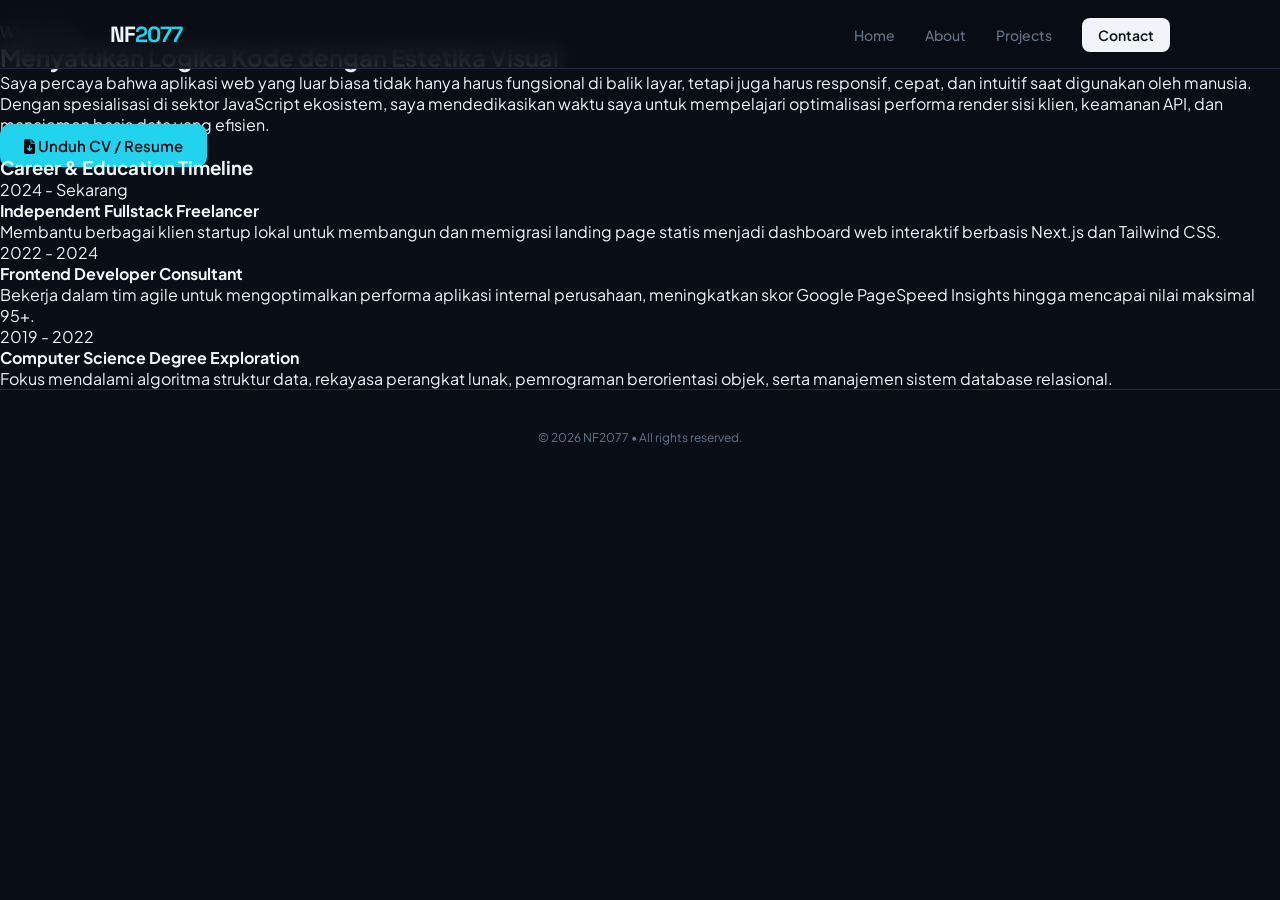
==== about.html @ 8c6c127c "Create about.html" ====
<!DOCTYPE html>
<html lang="id">
<head>
    <meta charset="UTF-8">
    <meta name="viewport" content="width=device-width, initial-scale=1.0">
    <title>About Me | NF2077</title>
    <link rel="stylesheet" href="style.css">
    <link href="https://fonts.googleapis.com/css2?family=Plus+Jakarta+Sans:wght@300;400;500;600;700;800&family=Space+Grotesk:wght@500;700&display=swap" rel="stylesheet">
    <link rel="stylesheet" href="https://cdnjs.cloudflare.com/ajax/libs/font-awesome/6.4.0/css/all.min.css">
</head>
<body>

    <!-- NAVBAR COMPONENT -->
    <nav class="navbar">
        <div class="nav-container">
            <a href="index.html" class="logo">NF<span>2077</span></a>
            <ul class="nav-links">
                <li><a href="index.html">Home</a></li>
                <li><a href="about.html" class="active">About</a></li>
                <li><a href="projects.html">Projects</a></li>
                <li><a href="mailto:mcznewbalance@gmail.com" class="btn-nav">Contact</a></li>
            </ul>
        </div>
    </nav>

    <!-- ABOUT MAIN CONTENT -->
    <main class="page-content">
        <section class="about-hero">
            <div class="about-grid">
                <div class="about-avatar-box">
                    <div class="avatar-placeholder">
                        <i class="fa-solid fa-code-terminal"></i>
                    </div>
                </div>
                <div class="about-text-box">
                    <span class="section-tag">WHO I AM</span>
                    <h2>Menyatukan Logika Kode dengan Estetika Visual</h2>
                    <p>Saya percaya bahwa aplikasi web yang luar biasa tidak hanya harus fungsional di balik layar, tetapi juga harus responsif, cepat, dan intuitif saat digunakan oleh manusia.</p>
                    <p>Dengan spesialisasi di sektor JavaScript ekosistem, saya mendedikasikan waktu saya untuk mempelajari optimalisasi performa render sisi klien, keamanan API, dan manajemen basis data yang efisien.</p>
                    <a href="#" class="btn-primary" download><i class="fa-solid fa-file-arrow-down"></i> Unduh CV / Resume</a>
                </div>
            </div>
        </section>

        <!-- TIMELINE EXPERIENCE & EDUCATION -->
        <section class="timeline-section">
            <h3 class="timeline-title">Career & Education Timeline</h3>
            <div class="timeline">
                <div class="timeline-item">
                    <div class="time-dot"></div>
                    <span class="time-date">2024 - Sekarang</span>
                    <h4>Independent Fullstack Freelancer</h4>
                    <p>Membantu berbagai klien startup lokal untuk membangun dan memigrasi landing page statis menjadi dashboard web interaktif berbasis Next.js dan Tailwind CSS.</p>
                </div>
                <div class="timeline-item">
                    <div class="time-dot"></div>
                    <span class="time-date">2022 - 2024</span>
                    <h4>Frontend Developer Consultant</h4>
                    <p>Bekerja dalam tim agile untuk mengoptimalkan performa aplikasi internal perusahaan, meningkatkan skor Google PageSpeed Insights hingga mencapai nilai maksimal 95+.</p>
                </div>
                <div class="timeline-item">
                    <div class="time-dot"></div>
                    <span class="time-date">2019 - 2022</span>
                    <h4>Computer Science Degree Exploration</h4>
                    <p>Fokus mendalami algoritma struktur data, rekayasa perangkat lunak, pemrograman berorientasi objek, serta manajemen sistem database relasional.</p>
                </div>
            </div>
        </section>
    </main>

    <!-- FOOTER -->
    <footer>
        <p>&copy; 2026 NF2077 • All rights reserved.</p>
    </footer>

    <script src="script.js"></script>
</body>
</html>
---- style.css ----
/* ==========================================================================
   VARIABLES & BASE RESET
   ========================================================================== */
:root {
    --bg-main: #090d16;      /* Super dark navy */
    --bg-surface: #131926;   /* Card surface */
    --border-color: #222d44;
    --text-primary: #f1f5f9;
    --text-muted: #64748b;
    --accent-cyan: #22d3ee;
    --accent-indigo: #818cf8;
}

* {
    margin: 0;
    padding: 0;
    box-sizing: border-box;
    scroll-behavior: smooth;
}

body {
    background-color: var(--bg-main);
    color: var(--text-primary);
    font-family: 'Plus Jakarta Sans', sans-serif;
    overflow-x: hidden;
}

/* ==========================================================================
   NAVIGATION BAR
   ========================================================================== */
.navbar {
    position: fixed;
    top: 0;
    left: 0;
    width: 100%;
    background: rgba(9, 13, 22, 0.8);
    backdrop-filter: blur(12px);
    border-bottom: 1px solid var(--border-color);
    z-index: 1000;
}
.nav-container {
    max-width: 1100px;
    margin: 0 auto;
    padding: 20px;
    display: flex;
    justify-content: space-between;
    align-items: center;
}
.logo {
    font-family: 'Space Grotesk', sans-serif;
    font-size: 22px;
    font-weight: 700;
    color: var(--text-primary);
    text-decoration: none;
    letter-spacing: -1px;
}
.logo span { color: var(--accent-cyan); }
.nav-links {
    display: flex;
    align-items: center;
    list-style: none;
    gap: 30px;
}
.nav-links a {
    color: var(--text-muted);
    text-decoration: none;
    font-size: 14px;
    font-weight: 500;
    transition: color 0.2s;
}
.nav-links a:hover { color: var(--text-primary); }
.nav-links .btn-nav {
    background: var(--text-primary);
    color: var(--bg-main) !important;
    padding: 8px 16px;
    border-radius: 8px;
    font-weight: 600;
}
.nav-links .btn-nav:hover { opacity: 0.9; }

/* ==========================================================================
   HERO SECTION
   ========================================================================== */
.hero {
    max-width: 800px;
    margin: 0 auto;
    padding: 160px 20px 60px 20px;
    text-align: center;
}
.badge-hero {
    background: rgba(34, 211, 238, 0.1);
    color: var(--accent-cyan);
    font-size: 12px;
    font-weight: 600;
    padding: 6px 14px;
    border-radius: 20px;
    border: 1px solid rgba(34, 211, 238, 0.2);
}
.hero h1 {
    font-family: 'Space Grotesk', sans-serif;
    font-size: 56px;
    font-weight: 700;
    letter-spacing: -2px;
    line-height: 1.1;
    margin-top: 24px;
    margin-bottom: 20px;
}
.gradient-text {
    background: linear-gradient(to right, var(--accent-cyan), var(--accent-indigo));
    -webkit-background-clip: text;
    -webkit-text-fill-color: transparent;
}
.hero p {
    font-size: 18px;
    color: var(--text-muted);
    line-height: 1.6;
    margin-bottom: 35px;
}
.hero-cta {
    display: flex;
    justify-content: center;
    gap: 15px;
}
.btn-primary, .btn-secondary {
    padding: 12px 24px;
    border-radius: 10px;
    font-weight: 600;
    font-size: 15px;
    text-decoration: none;
    transition: all 0.2s;
}
.btn-primary { background: var(--accent-cyan); color: var(--bg-main); }
.btn-primary:hover { background: #06b6d4; transform: translateY(-2px); }
.btn-secondary { background: var(--bg-surface); color: var(--text-primary); border: 1px solid var(--border-color); }
.btn-secondary:hover { border-color: var(--text-muted); }

/* ==========================================================================
   LABS BANNER
   ========================================================================== */
.widget-banner {
    max-width: 1060px;
    margin: 40px auto;
    padding: 0 20px;
}
.banner-box {
    background: linear-gradient(to right, rgba(129, 140, 248, 0.1), rgba(34, 211, 238, 0.1));
    border: 1px solid var(--border-color);
    border-radius: 16px;
    padding: 24px;
    display: flex;
    justify-content: space-between;
    align-items: center;
    flex-wrap: wrap;
    gap: 20px;
}
.banner-text h3 { font-size: 16px; color: var(--text-primary); margin-bottom: 4px; }
.banner-text p { font-size: 13px; color: var(--text-muted); }
.btn-labs {
    background: rgba(255, 255, 255, 0.05);
    border: 1px solid var(--border-color);
    color: var(--text-primary);
    padding: 10px 20px;
    border-radius: 10px;
    font-size: 14px;
    font-weight: 600;
    text-decoration: none;
    display: flex;
    align-items: center;
    gap: 8px;
    transition: all 0.2s;
}
.btn-labs:hover { background: var(--text-primary); color: var(--bg-main); }

/* ==========================================================================
   PROJECTS COMPONENT
   ========================================================================== */
.projects-section, .skills-section {
    max-width: 1060px;
    margin: 80px auto;
    padding: 0 20px;
}
.section-title { margin-bottom: 40px; }
.section-title h2 { font-family: 'Space Grotesk', sans-serif; font-size: 28px; font-weight: 700; letter-spacing: -0.5px; }
.section-title p { color: var(--text-muted); margin-top: 6px; font-size: 14px; }

.project-grid {
    display: grid;
    grid-template-columns: repeat(auto-fit, minmax(340px, 1fr));
    gap: 30px;
}
.project-card {
    background: var(--bg-surface);
    border: 1px solid var(--border-color);
    border-radius: 16px;
    overflow: hidden;
    transition: transform 0.3s, border-color 0.3s;
}
.project-card:hover { transform: translateY(-5px); border-color: var(--text-muted); }
.project-img {
    height: 180px;
    display: flex;
    justify-content: center;
    align-items: center;
}
.project-placeholder-icon { font-size: 48px; opacity: 0.3; color: white; }
.project-info { padding: 24px; }
.proj-tech { font-size: 11px; font-weight: 700; color: var(--accent-indigo); letter-spacing: 0.5px; text-transform: uppercase; }
.project-info h3 { font-size: 18px; margin-top: 8px; margin-bottom: 10px; }
.project-info p { font-size: 13px; color: var(--text-muted); line-height: 1.6; margin-bottom: 20px; }
.project-links { display: flex; gap: 15px; }
.project-links a { color: var(--text-primary); text-decoration: none; font-size: 13px; font-weight: 600; display: flex; align-items: center; gap: 6px; opacity: 0.8; }
.project-links a:hover { opacity: 1; color: var(--accent-cyan); }

/* ==========================================================================
   SKILLS & CONTACT COMPONENT
   ========================================================================== */
.skills-grid { display: flex; flex-wrap: wrap; gap: 12px; }
.skill-tag {
    background: var(--bg-surface);
    border: 1px solid var(--border-color);
    padding: 10px 18px;
    border-radius: 10px;
    font-size: 13px;
    font-weight: 600;
    display: flex;
    align-items: center;
    gap: 8px;
}

.contact-section { max-width: 1060px; margin: 100px auto; padding: 0 20px; }
.contact-card {
    background: linear-gradient(180deg, var(--bg-surface) 0%, rgba(19, 25, 38, 0.5) 100%);
    border: 1px solid var(--border-color);
    padding: 60px 20px;
    border-radius: 24px;
    text-align: center;
}
.contact-card h2 { font-family: 'Space Grotesk', sans-serif; font-size: 32px; margin-bottom: 12px; }
.contact-card p { color: var(--text-muted); max-width: 500px; margin: 0 auto 30px auto; font-size: 15px; }
.btn-email {
    background: var(--text-primary); color: var(--bg-main); text-decoration: none;
    padding: 14px 28px; border-radius: 12px; font-weight: 700; font-size: 15px;
    display: inline-flex; align-items: center; gap: 10px; transition: opacity 0.2s;
}
.btn-email:hover { opacity: 0.9; }

footer { text-align: center; padding: 40px 20px; border-top: 1px solid var(--border-color); color: var(--text-muted); font-size: 12px; }

/* RESPONSIVE BREAKPOINT */
@media (max-width: 600px) {
    .hero h1 { font-size: 38px; }
    .nav-links { display: none; } /* Simpel top navbar hide */
}
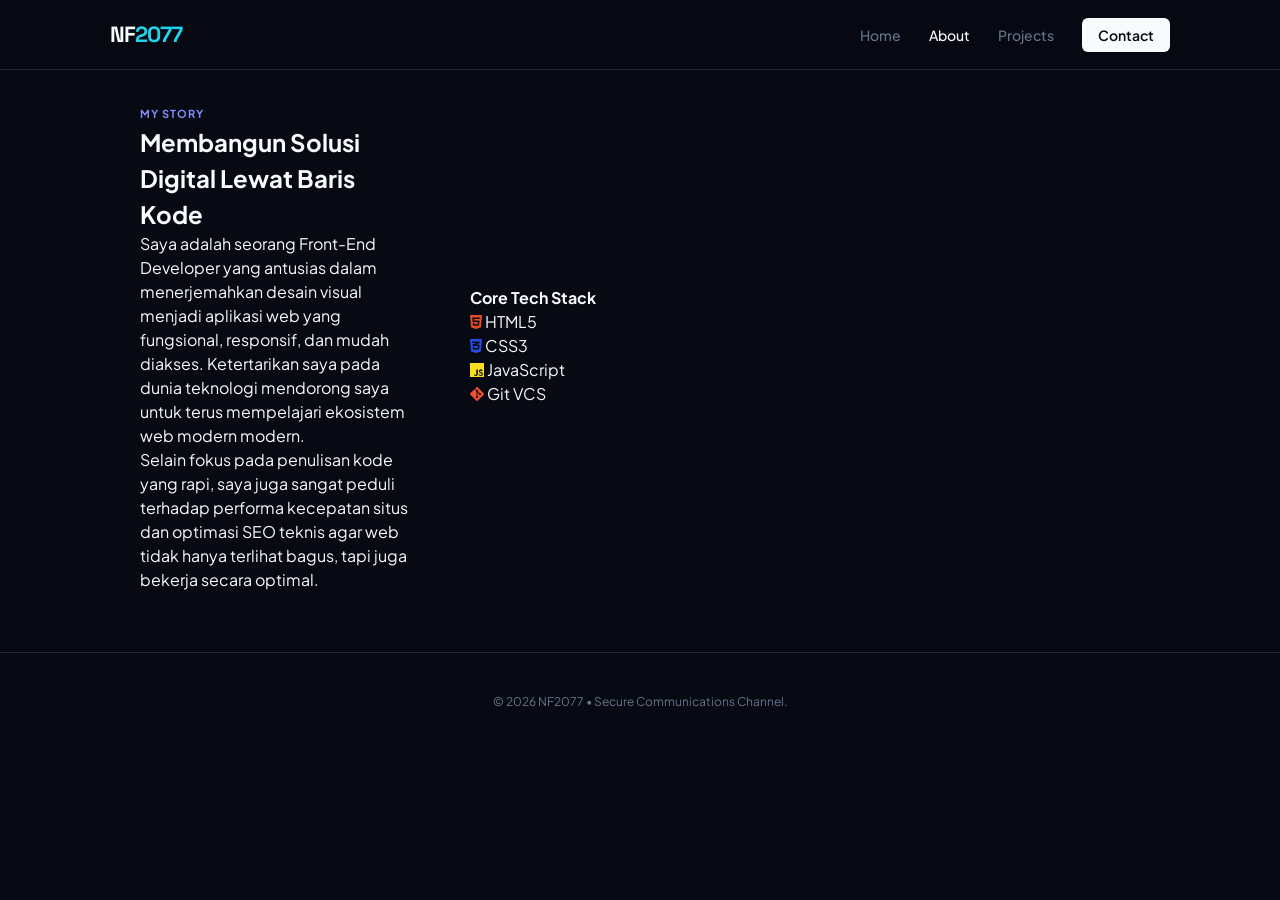
==== commit a00820eb: "Update about.html" ====
--- a/about.html
+++ b/about.html
@@ -10,7 +10,7 @@
 </head>
 <body>
 
-    <!-- NAVBAR COMPONENT -->
+    <!-- NAVBAR -->
     <nav class="navbar">
         <div class="nav-container">
             <a href="index.html" class="logo">NF<span>2077</span></a>
@@ -18,51 +18,28 @@
                 <li><a href="index.html">Home</a></li>
                 <li><a href="about.html" class="active">About</a></li>
                 <li><a href="projects.html">Projects</a></li>
-                <li><a href="mailto:mcznewbalance@gmail.com" class="btn-nav">Contact</a></li>
+                <li><a href="contact.html" class="btn-nav">Contact</a></li>
             </ul>
         </div>
     </nav>
 
-    <!-- ABOUT MAIN CONTENT -->
+    <!-- ABOUT CORE CONTENT -->
     <main class="page-content">
-        <section class="about-hero">
-            <div class="about-grid">
-                <div class="about-avatar-box">
-                    <div class="avatar-placeholder">
-                        <i class="fa-solid fa-code-terminal"></i>
-                    </div>
-                </div>
-                <div class="about-text-box">
-                    <span class="section-tag">WHO I AM</span>
-                    <h2>Menyatukan Logika Kode dengan Estetika Visual</h2>
-                    <p>Saya percaya bahwa aplikasi web yang luar biasa tidak hanya harus fungsional di balik layar, tetapi juga harus responsif, cepat, dan intuitif saat digunakan oleh manusia.</p>
-                    <p>Dengan spesialisasi di sektor JavaScript ekosistem, saya mendedikasikan waktu saya untuk mempelajari optimalisasi performa render sisi klien, keamanan API, dan manajemen basis data yang efisien.</p>
-                    <a href="#" class="btn-primary" download><i class="fa-solid fa-file-arrow-down"></i> Unduh CV / Resume</a>
-                </div>
+        <section class="about-grid">
+            <div class="about-intro">
+                <span class="section-tag">MY STORY</span>
+                <h2>Membangun Solusi Digital Lewat Baris Kode</h2>
+                <p>Saya adalah seorang Front-End Developer yang antusias dalam menerjemahkan desain visual menjadi aplikasi web yang fungsional, responsif, dan mudah diakses. Ketertarikan saya pada dunia teknologi mendorong saya untuk terus mempelajari ekosistem web modern modern.</p>
+                <p>Selain fokus pada penulisan kode yang rapi, saya juga sangat peduli terhadap performa kecepatan situs dan optimasi SEO teknis agar web tidak hanya terlihat bagus, tapi juga bekerja secara optimal.</p>
             </div>
-        </section>
-
-        <!-- TIMELINE EXPERIENCE & EDUCATION -->
-        <section class="timeline-section">
-            <h3 class="timeline-title">Career & Education Timeline</h3>
-            <div class="timeline">
-                <div class="timeline-item">
-                    <div class="time-dot"></div>
-                    <span class="time-date">2024 - Sekarang</span>
-                    <h4>Independent Fullstack Freelancer</h4>
-                    <p>Membantu berbagai klien startup lokal untuk membangun dan memigrasi landing page statis menjadi dashboard web interaktif berbasis Next.js dan Tailwind CSS.</p>
-                </div>
-                <div class="timeline-item">
-                    <div class="time-dot"></div>
-                    <span class="time-date">2022 - 2024</span>
-                    <h4>Frontend Developer Consultant</h4>
-                    <p>Bekerja dalam tim agile untuk mengoptimalkan performa aplikasi internal perusahaan, meningkatkan skor Google PageSpeed Insights hingga mencapai nilai maksimal 95+.</p>
-                </div>
-                <div class="timeline-item">
-                    <div class="time-dot"></div>
-                    <span class="time-date">2019 - 2022</span>
-                    <h4>Computer Science Degree Exploration</h4>
-                    <p>Fokus mendalami algoritma struktur data, rekayasa perangkat lunak, pemrograman berorientasi objek, serta manajemen sistem database relasional.</p>
+            
+            <div class="skills-box">
+                <h4>Core Tech Stack</h4>
+                <div class="skills-grid">
+                    <div class="skill-card"><i class="fa-brands fa-html5" style="color: #e34c26;"></i> HTML5</div>
+                    <div class="skill-card"><i class="fa-brands fa-css3-alt" style="color: #264de4;"></i> CSS3</div>
+                    <div class="skill-card"><i class="fa-brands fa-js" style="color: #f7df1e;"></i> JavaScript</div>
+                    <div class="skill-card"><i class="fa-brands fa-git-alt" style="color: #f1502f;"></i> Git VCS</div>
                 </div>
             </div>
         </section>
@@ -70,9 +47,8 @@
 
     <!-- FOOTER -->
     <footer>
-        <p>&copy; 2026 NF2077 • All rights reserved.</p>
+        <p>&copy; 2026 NF2077 • Secure Communications Channel.</p>
     </footer>
 
-    <script src="script.js"></script>
 </body>
 </html>
--- a/style.css
+++ b/style.css
@@ -1,14 +1,14 @@
 /* ==========================================================================
-   VARIABLES & BASE RESET
+   RESET, VARIABLE & GLOBAL CONFIG
    ========================================================================== */
 :root {
-    --bg-main: #090d16;      /* Super dark navy */
-    --bg-surface: #131926;   /* Card surface */
-    --border-color: #222d44;
-    --text-primary: #f1f5f9;
-    --text-muted: #64748b;
-    --accent-cyan: #22d3ee;
-    --accent-indigo: #818cf8;
+    --bg-deep: #070a12;
+    --bg-card: #111625;
+    --border-line: #1e2638;
+    --text-bright: #f8fafc;
+    --text-dim: #64748b;
+    --neon-cyan: #22d3ee;
+    --neon-purple: #818cf8;
 }
 
 * {
@@ -19,29 +19,29 @@
 }
 
 body {
-    background-color: var(--bg-main);
-    color: var(--text-primary);
+    background-color: var(--bg-deep);
+    color: var(--text-bright);
     font-family: 'Plus Jakarta Sans', sans-serif;
+    line-height: 1.5;
     overflow-x: hidden;
 }
 
 /* ==========================================================================
-   NAVIGATION BAR
+   NAVBAR COMPONENT (SHARED ACROSS PAGES)
    ========================================================================== */
 .navbar {
     position: fixed;
-    top: 0;
-    left: 0;
-    width: 100%;
-    background: rgba(9, 13, 22, 0.8);
+    top: 0; left: 0; width: 100%;
+    background: rgba(7, 10, 18, 0.85);
     backdrop-filter: blur(12px);
-    border-bottom: 1px solid var(--border-color);
-    z-index: 1000;
+    border-bottom: 1px solid var(--border-line);
+    z-index: 999;
+    transition: all 0.3s ease;
 }
 .nav-container {
     max-width: 1100px;
     margin: 0 auto;
-    padding: 20px;
+    padding: 18px 20px;
     display: flex;
     justify-content: space-between;
     align-items: center;
@@ -50,204 +50,163 @@
     font-family: 'Space Grotesk', sans-serif;
     font-size: 22px;
     font-weight: 700;
-    color: var(--text-primary);
+    color: var(--text-bright);
     text-decoration: none;
     letter-spacing: -1px;
 }
-.logo span { color: var(--accent-cyan); }
+.logo span { color: var(--neon-cyan); }
 .nav-links {
     display: flex;
     align-items: center;
+    gap: 28px;
     list-style: none;
-    gap: 30px;
 }
 .nav-links a {
-    color: var(--text-muted);
+    color: var(--text-dim);
     text-decoration: none;
     font-size: 14px;
     font-weight: 500;
-    transition: color 0.2s;
-}
-.nav-links a:hover { color: var(--text-primary); }
+    transition: color 0.2s ease;
+}
+.nav-links a:hover, .nav-links a.active { color: var(--text-bright); }
 .nav-links .btn-nav {
-    background: var(--text-primary);
-    color: var(--bg-main) !important;
+    background: var(--text-bright);
+    color: var(--bg-deep) !important;
     padding: 8px 16px;
-    border-radius: 8px;
+    border-radius: 6px;
     font-weight: 600;
 }
-.nav-links .btn-nav:hover { opacity: 0.9; }
-
-/* ==========================================================================
-   HERO SECTION
+
+/* ==========================================================================
+   HOME PAGE EXCLUSIVE BLOCKS
    ========================================================================== */
 .hero {
-    max-width: 800px;
+    max-width: 850px;
     margin: 0 auto;
-    padding: 160px 20px 60px 20px;
+    padding: 170px 20px 60px 20px;
     text-align: center;
 }
 .badge-hero {
-    background: rgba(34, 211, 238, 0.1);
-    color: var(--accent-cyan);
+    background: rgba(34, 211, 238, 0.08);
+    color: var(--neon-cyan);
     font-size: 12px;
     font-weight: 600;
     padding: 6px 14px;
-    border-radius: 20px;
-    border: 1px solid rgba(34, 211, 238, 0.2);
+    border-radius: 30px;
+    border: 1px solid rgba(34, 211, 238, 0.15);
 }
 .hero h1 {
     font-family: 'Space Grotesk', sans-serif;
-    font-size: 56px;
+    font-size: 54px;
     font-weight: 700;
     letter-spacing: -2px;
     line-height: 1.1;
-    margin-top: 24px;
-    margin-bottom: 20px;
+    margin: 24px 0 16px 0;
 }
 .gradient-text {
-    background: linear-gradient(to right, var(--accent-cyan), var(--accent-indigo));
+    background: linear-gradient(to right, var(--neon-cyan), var(--neon-purple));
     -webkit-background-clip: text;
     -webkit-text-fill-color: transparent;
 }
-.hero p {
-    font-size: 18px;
-    color: var(--text-muted);
-    line-height: 1.6;
-    margin-bottom: 35px;
-}
-.hero-cta {
-    display: flex;
-    justify-content: center;
-    gap: 15px;
-}
+.hero p { font-size: 17px; color: var(--text-dim); max-width: 650px; margin: 0 auto 35px auto; }
+.hero-cta { display: flex; justify-content: center; gap: 15px; }
+
 .btn-primary, .btn-secondary {
-    padding: 12px 24px;
-    border-radius: 10px;
-    font-weight: 600;
-    font-size: 15px;
-    text-decoration: none;
-    transition: all 0.2s;
-}
-.btn-primary { background: var(--accent-cyan); color: var(--bg-main); }
-.btn-primary:hover { background: #06b6d4; transform: translateY(-2px); }
-.btn-secondary { background: var(--bg-surface); color: var(--text-primary); border: 1px solid var(--border-color); }
-.btn-secondary:hover { border-color: var(--text-muted); }
-
-/* ==========================================================================
-   LABS BANNER
-   ========================================================================== */
-.widget-banner {
-    max-width: 1060px;
-    margin: 40px auto;
-    padding: 0 20px;
-}
+    padding: 12px 24px; border-radius: 8px; font-weight: 600; font-size: 14px;
+    text-decoration: none; transition: all 0.2s ease;
+}
+.btn-primary { background: var(--neon-cyan); color: var(--bg-deep); }
+.btn-primary:hover { transform: translateY(-2px); opacity: 0.9; }
+.btn-secondary { background: var(--bg-card); color: var(--text-bright); border: 1px solid var(--border-line); }
+.btn-secondary:hover { border-color: var(--text-dim); }
+
+.widget-banner { max-width: 1040px; margin: 20px auto; padding: 0 20px; }
 .banner-box {
-    background: linear-gradient(to right, rgba(129, 140, 248, 0.1), rgba(34, 211, 238, 0.1));
-    border: 1px solid var(--border-color);
-    border-radius: 16px;
-    padding: 24px;
-    display: flex;
-    justify-content: space-between;
-    align-items: center;
-    flex-wrap: wrap;
-    gap: 20px;
-}
-.banner-text h3 { font-size: 16px; color: var(--text-primary); margin-bottom: 4px; }
-.banner-text p { font-size: 13px; color: var(--text-muted); }
+    background: linear-gradient(to right, rgba(129, 140, 248, 0.05), rgba(34, 211, 238, 0.05));
+    border: 1px solid var(--border-line); padding: 22px; border-radius: 12px;
+    display: flex; justify-content: space-between; align-items: center; flex-wrap: wrap; gap: 15px;
+}
+.banner-text h3 { font-size: 16px; margin-bottom: 2px; }
+.banner-text p { font-size: 13px; color: var(--text-dim); }
 .btn-labs {
-    background: rgba(255, 255, 255, 0.05);
-    border: 1px solid var(--border-color);
-    color: var(--text-primary);
-    padding: 10px 20px;
-    border-radius: 10px;
-    font-size: 14px;
-    font-weight: 600;
-    text-decoration: none;
-    display: flex;
-    align-items: center;
-    gap: 8px;
-    transition: all 0.2s;
-}
-.btn-labs:hover { background: var(--text-primary); color: var(--bg-main); }
-
-/* ==========================================================================
-   PROJECTS COMPONENT
-   ========================================================================== */
-.projects-section, .skills-section {
-    max-width: 1060px;
-    margin: 80px auto;
-    padding: 0 20px;
-}
-.section-title { margin-bottom: 40px; }
-.section-title h2 { font-family: 'Space Grotesk', sans-serif; font-size: 28px; font-weight: 700; letter-spacing: -0.5px; }
-.section-title p { color: var(--text-muted); margin-top: 6px; font-size: 14px; }
-
-.project-grid {
-    display: grid;
-    grid-template-columns: repeat(auto-fit, minmax(340px, 1fr));
-    gap: 30px;
-}
-.project-card {
-    background: var(--bg-surface);
-    border: 1px solid var(--border-color);
-    border-radius: 16px;
-    overflow: hidden;
-    transition: transform 0.3s, border-color 0.3s;
-}
-.project-card:hover { transform: translateY(-5px); border-color: var(--text-muted); }
-.project-img {
-    height: 180px;
-    display: flex;
-    justify-content: center;
-    align-items: center;
-}
-.project-placeholder-icon { font-size: 48px; opacity: 0.3; color: white; }
-.project-info { padding: 24px; }
-.proj-tech { font-size: 11px; font-weight: 700; color: var(--accent-indigo); letter-spacing: 0.5px; text-transform: uppercase; }
-.project-info h3 { font-size: 18px; margin-top: 8px; margin-bottom: 10px; }
-.project-info p { font-size: 13px; color: var(--text-muted); line-height: 1.6; margin-bottom: 20px; }
-.project-links { display: flex; gap: 15px; }
-.project-links a { color: var(--text-primary); text-decoration: none; font-size: 13px; font-weight: 600; display: flex; align-items: center; gap: 6px; opacity: 0.8; }
-.project-links a:hover { opacity: 1; color: var(--accent-cyan); }
-
-/* ==========================================================================
-   SKILLS & CONTACT COMPONENT
-   ========================================================================== */
-.skills-grid { display: flex; flex-wrap: wrap; gap: 12px; }
-.skill-tag {
-    background: var(--bg-surface);
-    border: 1px solid var(--border-color);
-    padding: 10px 18px;
-    border-radius: 10px;
-    font-size: 13px;
-    font-weight: 600;
-    display: flex;
-    align-items: center;
-    gap: 8px;
-}
-
-.contact-section { max-width: 1060px; margin: 100px auto; padding: 0 20px; }
-.contact-card {
-    background: linear-gradient(180deg, var(--bg-surface) 0%, rgba(19, 25, 38, 0.5) 100%);
-    border: 1px solid var(--border-color);
-    padding: 60px 20px;
-    border-radius: 24px;
-    text-align: center;
-}
-.contact-card h2 { font-family: 'Space Grotesk', sans-serif; font-size: 32px; margin-bottom: 12px; }
-.contact-card p { color: var(--text-muted); max-width: 500px; margin: 0 auto 30px auto; font-size: 15px; }
-.btn-email {
-    background: var(--text-primary); color: var(--bg-main); text-decoration: none;
-    padding: 14px 28px; border-radius: 12px; font-weight: 700; font-size: 15px;
-    display: inline-flex; align-items: center; gap: 10px; transition: opacity 0.2s;
-}
-.btn-email:hover { opacity: 0.9; }
-
-footer { text-align: center; padding: 40px 20px; border-top: 1px solid var(--border-color); color: var(--text-muted); font-size: 12px; }
-
-/* RESPONSIVE BREAKPOINT */
-@media (max-width: 600px) {
-    .hero h1 { font-size: 38px; }
-    .nav-links { display: none; } /* Simpel top navbar hide */
-}
+    background: var(--bg-card); border: 1px solid var(--border-line); color: var(--text-bright);
+    padding: 10px 18px; border-radius: 8px; font-size: 13px; font-weight: 600; text-decoration: none;
+    display: flex; align-items: center; gap: 8px; transition: all 0.2s;
+}
+.btn-labs:hover { background: var(--text-bright); color: var(--bg-deep); }
+
+.skills-overview { padding: 40px 20px; }
+.container-center { max-width: 1000px; margin: 0 auto; text-align: center; }
+.sub-title-main { font-family: 'Space Grotesk', sans-serif; font-size: 20px; margin-bottom: 20px; color: var(--text-dim); }
+.skills-grid-mini { display: flex; justify-content: center; gap: 12px; flex-wrap: wrap; }
+.skill-pill { background: var(--bg-card); border: 1px solid var(--border-line); padding: 10px 20px; border-radius: 8px; font-size: 13px; font-weight: 600; }
+
+/* ==========================================================================
+   ABOUT PAGE & TIMELINE COMPONENTS
+   ========================================================================== */
+.page-content { max-width: 1040px; margin: 100px auto 40px auto; padding: 0 20px; }
+.about-grid { display: grid; grid-template-columns: 280px 1fr; gap: 50px; margin-top: 40px; align-items: center; }
+.avatar-placeholder {
+    width: 250px; height: 250px; background: var(--bg-card); border: 2px dashed var(--border-line);
+    border-radius: 12px; display: flex; justify-content: center; align-items: center; font-size: 64px; color: rgba(255,255,255,0.05);
+}
+.section-tag { font-size: 11px; font-weight: 700; color: var(--neon-purple); letter-spacing: 1px; }
+.about-text-box h2 { font-family: 'Space Grotesk', sans-serif; font-size: 32px; margin: 6px 0 16px 0; letter-spacing: -1px; }
+.about-text-box p { color: var(--text-dim); font-size: 15px; margin-bottom: 15px; line-height: 1.6; }
+
+.timeline-section { margin-top: 80px; }
+.timeline-title { font-family: 'Space Grotesk', sans-serif; font-size: 24px; margin-bottom: 30px; }
+.timeline { border-left: 2px solid var(--border-line); padding-left: 24px; position: relative; }
+.timeline-item { position: relative; margin-bottom: 40px; }
+.time-dot { width: 12px; height: 12px; background: var(--neon-cyan); position: absolute; left: -31px; top: 6px; border-radius: 50%; box-shadow: 0 0 10px var(--neon-cyan); }
+.time-date { font-size: 12px; color: var(--neon-purple); font-weight: 700; }
+.timeline-item h4 { font-size: 16px; margin: 4px 0; }
+.timeline-item p { color: var(--text-dim); font-size: 14px; line-height: 1.5; }
+
+/* ==========================================================================
+   PROJECT GALLERY & FILTERING SYSTEM
+   ========================================================================== */
+.portfolio-header { text-align: center; margin-bottom: 40px; }
+.portfolio-header h2 { font-family: 'Space Grotesk', sans-serif; font-size: 36px; }
+.portfolio-header p { color: var(--text-dim); font-size: 15px; margin-top: 6px; }
+.filter-group { display: flex; justify-content: center; gap: 8px; margin-top: 25px; }
+.btn-filter {
+    background: var(--bg-card); border: 1px solid var(--border-line); color: var(--text-dim);
+    padding: 8px 16px; border-radius: 6px; cursor: pointer; font-size: 13px; font-weight: 600; transition: all 0.2s;
+}
+.btn-filter:hover, .btn-filter.active { background: rgba(34, 211, 238, 0.1); border-color: var(--neon-cyan); color: var(--neon-cyan); }
+
+.gallery-grid { display: grid; grid-template-columns: repeat(auto-fit, minmax(310px, 1fr)); gap: 25px; margin-top: 20px; }
+.project-item-card {
+    background: var(--bg-card); border: 1px solid var(--border-line); border-radius: 12px;
+    overflow: hidden; transition: transform 0.3s ease, opacity 0.3s ease;
+}
+.project-item-card.hide { display: none; opacity: 0; }
+.item-img { height: 160px; display: flex; justify-content: center; align-items: center; font-size: 44px; opacity: 0.4; color: white; }
+.item-body { padding: 20px; }
+.item-tag-tech { font-size: 10px; font-weight: 700; color: var(--neon-purple); text-transform: uppercase; }
+.item-body h4 { font-size: 16px; margin: 6px 0; }
+.item-body p { color: var(--text-dim); font-size: 13px; line-height: 1.5; }
+
+.contact-footer-zone { margin-top: 100px; }
+.contact-anchor-card {
+    background: linear-gradient(180deg, var(--bg-card) 0%, rgba(17,22,37,0.3) 100%);
+    border: 1px solid var(--border-line); border-radius: 16px; padding: 50px 20px; text-align: center;
+}
+.contact-anchor-card h2 { font-family: 'Space Grotesk', sans-serif; font-size: 28px; margin-bottom: 8px; }
+.contact-anchor-card p { color: var(--text-dim); font-size: 14px; margin-bottom: 24px; }
+.btn-email-action {
+    background: var(--text-bright); color: var(--bg-deep); text-decoration: none;
+    padding: 12px 24px; border-radius: 8px; font-weight: 700; font-size: 14px; display: inline-flex; align-items: center; gap: 8px;
+}
+
+footer { text-align: center; padding: 40px 20px; margin-top: 60px; border-top: 1px solid var(--border-line); color: var(--text-dim); font-size: 12px; }
+
+/* ==========================================================================
+   RESPONSIVENESS MEDIA RULERS
+   ========================================================================== */
+@media (max-width: 768px) {
+    .hero h1 { font-size: 36px; }
+    .about-grid { grid-template-columns: 1fr; justify-items: center; gap: 30px; text-align: center; }
+    .nav-links { display: none; } /* Mobile navbar core truncation */
+}
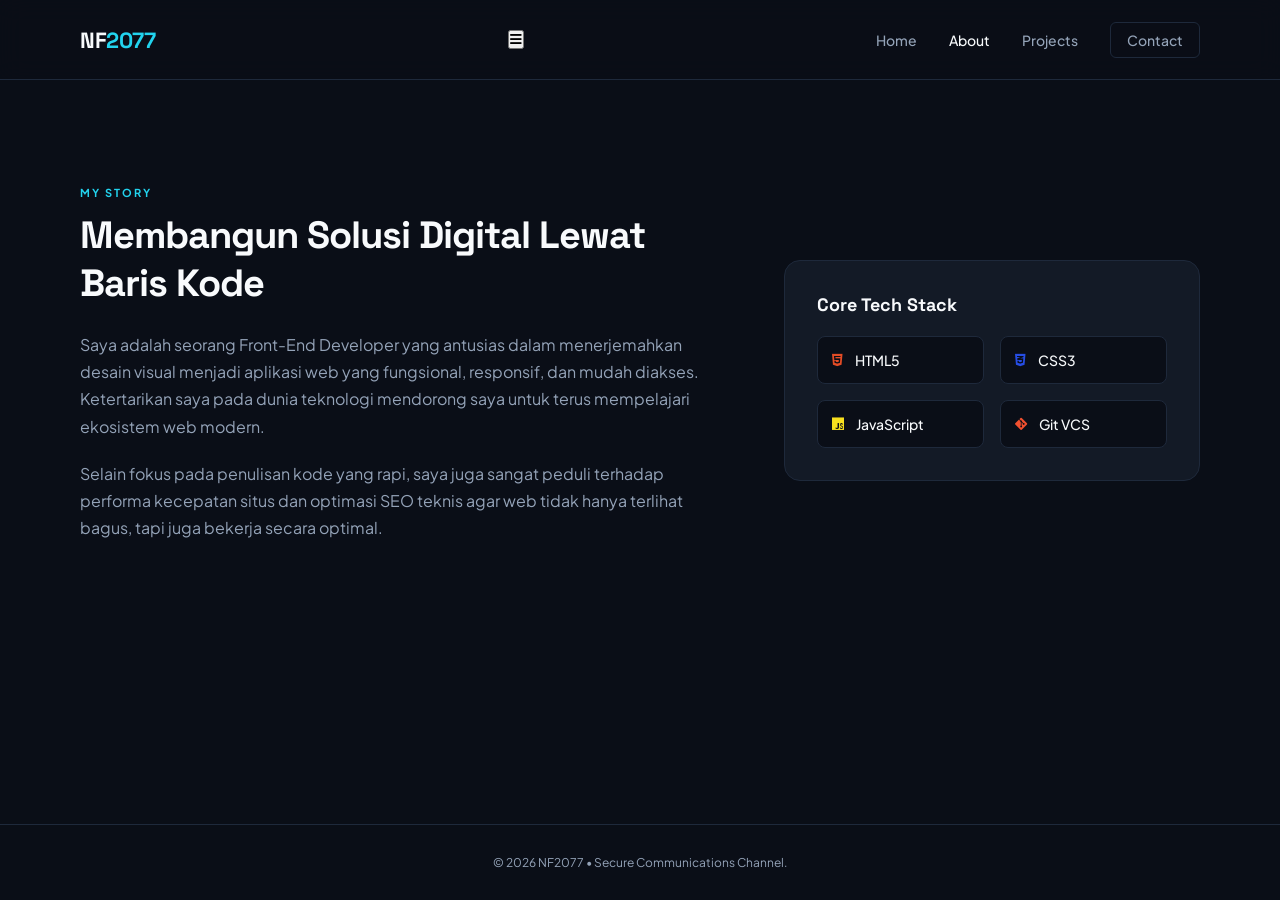
==== commit a5b853e7: "Update about.html" ====
--- a/about.html
+++ b/about.html
@@ -10,11 +10,15 @@
 </head>
 <body>
 
-    <!-- NAVBAR -->
     <nav class="navbar">
         <div class="nav-container">
             <a href="index.html" class="logo">NF<span>2077</span></a>
-            <ul class="nav-links">
+            
+            <button class="menu-toggle" id="mobile-menu-btn" aria-label="Open Menu">
+                <i class="fa-solid fa-bars"></i>
+            </button>
+
+            <ul class="nav-links" id="nav-menu-links">
                 <li><a href="index.html">Home</a></li>
                 <li><a href="about.html" class="active">About</a></li>
                 <li><a href="projects.html">Projects</a></li>
@@ -23,13 +27,12 @@
         </div>
     </nav>
 
-    <!-- ABOUT CORE CONTENT -->
     <main class="page-content">
         <section class="about-grid">
             <div class="about-intro">
                 <span class="section-tag">MY STORY</span>
                 <h2>Membangun Solusi Digital Lewat Baris Kode</h2>
-                <p>Saya adalah seorang Front-End Developer yang antusias dalam menerjemahkan desain visual menjadi aplikasi web yang fungsional, responsif, dan mudah diakses. Ketertarikan saya pada dunia teknologi mendorong saya untuk terus mempelajari ekosistem web modern modern.</p>
+                <p>Saya adalah seorang Front-End Developer yang antusias dalam menerjemahkan desain visual menjadi aplikasi web yang fungsional, responsif, dan mudah diakses. Ketertarikan saya pada dunia teknologi mendorong saya untuk terus mempelajari ekosistem web modern.</p>
                 <p>Selain fokus pada penulisan kode yang rapi, saya juga sangat peduli terhadap performa kecepatan situs dan optimasi SEO teknis agar web tidak hanya terlihat bagus, tapi juga bekerja secara optimal.</p>
             </div>
             
@@ -45,10 +48,10 @@
         </section>
     </main>
 
-    <!-- FOOTER -->
     <footer>
         <p>&copy; 2026 NF2077 • Secure Communications Channel.</p>
     </footer>
 
+    <script src="script.js"></script>
 </body>
 </html>
--- a/style.css
+++ b/style.css
@@ -1,66 +1,76 @@
 /* ==========================================================================
-   RESET, VARIABLE & GLOBAL CONFIG
+   GLOBAL VARIABLES & RESET
    ========================================================================== */
 :root {
-    --bg-deep: #070a12;
-    --bg-card: #111625;
-    --border-line: #1e2638;
+    --bg-deep: #0a0e17;
+    --bg-card: #131a26;
+    --border-line: #1e293b;
+    --neon-cyan: #22d3ee;
     --text-bright: #f8fafc;
-    --text-dim: #64748b;
-    --neon-cyan: #22d3ee;
-    --neon-purple: #818cf8;
+    --text-dim: #94a3b8;
+    --nav-height: 80px;
 }
 
 * {
     margin: 0;
     padding: 0;
     box-sizing: border-box;
-    scroll-behavior: smooth;
 }
 
 body {
     background-color: var(--bg-deep);
     color: var(--text-bright);
     font-family: 'Plus Jakarta Sans', sans-serif;
-    line-height: 1.5;
+    min-height: 100vh;
+    display: flex;
+    flex-direction: column;
     overflow-x: hidden;
 }
 
 /* ==========================================================================
-   NAVBAR COMPONENT (SHARED ACROSS PAGES)
+   NAVIGATION LAYER
    ========================================================================== */
 .navbar {
+    height: var(--nav-height);
+    border-bottom: 1px solid var(--border-line);
+    background-color: rgba(10, 14, 23, 0.8);
+    backdrop-filter: blur(12px);
     position: fixed;
-    top: 0; left: 0; width: 100%;
-    background: rgba(7, 10, 18, 0.85);
-    backdrop-filter: blur(12px);
-    border-bottom: 1px solid var(--border-line);
-    z-index: 999;
-    transition: all 0.3s ease;
-}
+    top: 0;
+    width: 100%;
+    z-index: 1000;
+}
+
 .nav-container {
-    max-width: 1100px;
+    max-width: 1200px;
+    height: 100%;
     margin: 0 auto;
-    padding: 18px 20px;
+    padding: 0 40px;
     display: flex;
     justify-content: space-between;
     align-items: center;
 }
+
 .logo {
     font-family: 'Space Grotesk', sans-serif;
     font-size: 22px;
     font-weight: 700;
     color: var(--text-bright);
     text-decoration: none;
-    letter-spacing: -1px;
-}
-.logo span { color: var(--neon-cyan); }
+    letter-spacing: -0.5px;
+}
+
+.logo span {
+    color: var(--neon-cyan);
+}
+
 .nav-links {
     display: flex;
     align-items: center;
-    gap: 28px;
+    gap: 32px;
     list-style: none;
 }
+
 .nav-links a {
     color: var(--text-dim);
     text-decoration: none;
@@ -68,145 +78,430 @@
     font-weight: 500;
     transition: color 0.2s ease;
 }
-.nav-links a:hover, .nav-links a.active { color: var(--text-bright); }
-.nav-links .btn-nav {
-    background: var(--text-bright);
-    color: var(--bg-deep) !important;
+
+.nav-links a:hover, 
+.nav-links a.active {
+    color: var(--text-bright);
+}
+
+.btn-nav {
+    border: 1px solid var(--border-line);
     padding: 8px 16px;
     border-radius: 6px;
+    background: transparent;
+}
+
+.btn-nav:hover {
+    border-color: var(--neon-cyan);
+    color: var(--neon-cyan) !important;
+}
+
+/* ==========================================================================
+   LAYOUT STRUCTURE
+   ========================================================================== */
+.page-content {
+    flex: 1;
+    max-width: 1200px;
+    width: 100%;
+    margin: 0 auto;
+    padding: calc(var(--nav-height) + 60px) 40px 60px 40px;
+}
+
+.section-tag {
+    color: var(--neon-cyan);
+    font-size: 11px;
+    font-weight: 700;
+    letter-spacing: 2px;
+    text-transform: uppercase;
+    display: inline-block;
+    margin-bottom: 12px;
+}
+
+/* ==========================================================================
+   HOME PAGE (HERO VIEW)
+   ========================================================================== */
+.hero-main {
+    display: flex;
+    align-items: center;
+    min-height: calc(100vh - 140px);
+}
+
+.hero-text h1 {
+    font-family: 'Space Grotesk', sans-serif;
+    font-size: 54px;
+    line-height: 1.1;
+    letter-spacing: -2px;
+    margin-bottom: 20px;
+}
+
+.hero-text p {
+    color: var(--text-dim);
+    font-size: 18px;
+    max-width: 540px;
+    line-height: 1.6;
+    margin-bottom: 36px;
+}
+
+.hero-actions {
+    display: flex;
+    gap: 16px;
+}
+
+.btn-primary, .btn-secondary {
+    padding: 12px 24px;
+    border-radius: 8px;
+    font-size: 14px;
     font-weight: 600;
-}
-
-/* ==========================================================================
-   HOME PAGE EXCLUSIVE BLOCKS
-   ========================================================================== */
-.hero {
-    max-width: 850px;
-    margin: 0 auto;
-    padding: 170px 20px 60px 20px;
+    text-decoration: none;
+    display: inline-flex;
+    align-items: center;
+    gap: 8px;
+    transition: all 0.2s ease;
+}
+
+.btn-primary {
+    background-color: var(--text-bright);
+    color: var(--bg-deep);
+}
+
+.btn-primary:hover {
+    transform: translateY(-2px);
+    box-shadow: 0 4px 20px rgba(248, 250, 252, 0.15);
+}
+
+.btn-secondary {
+    border: 1px solid var(--border-line);
+    color: var(--text-bright);
+}
+
+.btn-secondary:hover {
+    background-color: rgba(255, 255, 255, 0.03);
+    border-color: var(--text-dim);
+}
+
+/* ==========================================================================
+   ABOUT PAGE
+   ========================================================================== */
+.about-grid {
+    display: grid;
+    grid-template-columns: 1.2fr 0.8fr;
+    gap: 80px;
+    align-items: center;
+    margin-top: 40px;
+}
+
+.about-intro h2 {
+    font-family: 'Space Grotesk', sans-serif;
+    font-size: 38px;
+    margin-bottom: 24px;
+    letter-spacing: -1px;
+}
+
+.about-intro p {
+    color: var(--text-dim);
+    font-size: 16px;
+    line-height: 1.7;
+    margin-bottom: 20px;
+}
+
+.skills-box {
+    background: var(--bg-card);
+    border: 1px solid var(--border-line);
+    padding: 32px;
+    border-radius: 16px;
+}
+
+.skills-box h4 {
+    font-family: 'Space Grotesk', sans-serif;
+    font-size: 18px;
+    margin-bottom: 20px;
+}
+
+.skills-grid {
+    display: grid;
+    grid-template-columns: 1fr 1fr;
+    gap: 16px;
+}
+
+.skill-card {
+    background: var(--bg-deep);
+    border: 1px solid var(--border-line);
+    padding: 14px;
+    border-radius: 8px;
+    font-size: 14px;
+    font-weight: 500;
+    display: flex;
+    align-items: center;
+    gap: 12px;
+}
+
+/* ==========================================================================
+   PROJECTS PAGE & FILTER ENGINE
+   ========================================================================== */
+.projects-header {
+    margin-bottom: 40px;
+}
+
+.projects-header h2 {
+    font-family: 'Space Grotesk', sans-serif;
+    font-size: 38px;
+    letter-spacing: -1px;
+    margin-top: 4px;
+}
+
+.filter-container {
+    display: flex;
+    gap: 10px;
+    margin-top: 24px;
+    border-bottom: 1px solid var(--border-line);
+    padding-bottom: 16px;
+}
+
+.filter-btn {
+    background: transparent;
+    border: 1px solid var(--border-line);
+    color: var(--text-dim);
+    padding: 8px 18px;
+    border-radius: 20px;
+    font-family: inherit;
+    font-size: 13px;
+    font-weight: 500;
+    cursor: pointer;
+    transition: all 0.2s ease;
+}
+
+.filter-btn:hover {
+    color: var(--text-bright);
+    border-color: var(--text-dim);
+}
+
+.filter-btn.active {
+    background: var(--text-bright);
+    color: var(--bg-deep);
+    border-color: var(--text-bright);
+}
+
+.projects-grid {
+    display: grid;
+    grid-template-columns: repeat(auto-fill, minmax(340px, 1fr));
+    gap: 30px;
+}
+
+.project-card {
+    background: var(--bg-card);
+    border: 1px solid var(--border-line);
+    border-radius: 12px;
+    overflow: hidden;
+    transition: transform 0.2s, border-color 0.2s;
+}
+
+.project-card:hover {
+    transform: translateY(-4px);
+    border-color: rgba(34, 211, 238, 0.3);
+}
+
+.project-img-placeholder {
+    height: 180px;
+    background: linear-gradient(135deg, #1e293b 0%, #0f172a 100%);
+    display: flex;
+    justify-content: center;
+    align-items: center;
+    border-bottom: 1px solid var(--border-line);
+}
+
+.project-img-placeholder i {
+    font-size: 42px;
+    color: rgba(255, 255, 255, 0.1);
+}
+
+.project-info {
+    padding: 24px;
+}
+
+.proj-category {
+    color: var(--neon-cyan);
+    font-size: 10px;
+    font-weight: 700;
+    letter-spacing: 1px;
+}
+
+.project-info h3 {
+    font-family: 'Space Grotesk', sans-serif;
+    font-size: 18px;
+    margin: 6px 0 10px 0;
+}
+
+.project-info p {
+    color: var(--text-dim);
+    font-size: 13px;
+    line-height: 1.6;
+    margin-bottom: 20px;
+}
+
+.proj-tags {
+    display: flex;
+    gap: 8px;
+    flex-wrap: wrap;
+}
+
+.proj-tags span {
+    background: var(--bg-deep);
+    border: 1px solid var(--border-line);
+    padding: 4px 10px;
+    border-radius: 4px;
+    font-size: 11px;
+    color: var(--text-dim);
+}
+
+/* ==========================================================================
+   CONTACT PAGE EXCLUSIVE FORM STYLES
+   ========================================================================== */
+.contact-wrapper {
+    display: grid;
+    grid-template-columns: 1fr 1fr;
+    gap: 50px;
+    margin-top: 40px;
+    align-items: flex-start;
+}
+.contact-header-text h2 {
+    font-family: 'Space Grotesk', sans-serif;
+    font-size: 36px;
+    margin: 8px 0 16px 0;
+    letter-spacing: -1px;
+}
+.contact-header-text p {
+    color: var(--text-dim);
+    font-size: 15px;
+    line-height: 1.6;
+    margin-bottom: 30px;
+}
+.direct-channels {
+    margin-top: 20px;
+}
+.channel-card {
+    background: var(--bg-card);
+    border: 1px solid var(--border-line);
+    padding: 20px;
+    border-radius: 12px;
+    display: flex;
+    align-items: center;
+    gap: 16px;
+}
+.channel-card i {
+    font-size: 24px;
+    color: var(--neon-cyan);
+}
+.channel-card h5 {
+    font-size: 14px;
+    color: var(--text-dim);
+    margin-bottom: 2px;
+}
+.channel-card a {
+    color: var(--text-bright);
+    text-decoration: none;
+    font-weight: 600;
+    font-size: 15px;
+}
+.channel-card a:hover {
+    color: var(--neon-cyan);
+}
+
+/* FORM BOX DESIGN */
+.form-box-container {
+    background: var(--bg-card);
+    border: 1px solid var(--border-line);
+    padding: 30px;
+    border-radius: 16px;
+}
+.interactive-form {
+    display: flex;
+    flex-direction: column;
+    gap: 20px;
+}
+.form-group-split {
+    display: grid;
+    grid-template-columns: 1fr 1fr;
+    gap: 15px;
+}
+.form-control {
+    display: flex;
+    flex-direction: column;
+    gap: 6px;
+}
+.form-control label {
+    font-size: 12px;
+    font-weight: 700;
+    color: var(--text-dim);
+    text-transform: uppercase;
+    letter-spacing: 0.5px;
+}
+.form-control input, .form-control textarea {
+    background: var(--bg-deep);
+    border: 1px solid var(--border-line);
+    color: var(--text-bright);
+    padding: 12px 16px;
+    border-radius: 8px;
+    font-family: inherit;
+    font-size: 14px;
+    transition: all 0.2s ease;
+}
+.form-control input:focus, .form-control textarea:focus {
+    outline: none;
+    border-color: var(--neon-cyan);
+    box-shadow: 0 0 10px rgba(34, 211, 238, 0.15);
+}
+.btn-submit-form {
+    background: var(--neon-cyan);
+    color: var(--bg-deep);
+    border: none;
+    padding: 14px;
+    border-radius: 8px;
+    font-weight: 700;
+    font-size: 14px;
+    cursor: pointer;
+    display: flex;
+    justify-content: center;
+    align-items: center;
+    gap: 8px;
+    transition: opacity 0.2s;
+}
+.btn-submit-form:hover {
+    opacity: 0.9;
+}
+.active-btn {
+    background: var(--neon-cyan) !important;
+    color: var(--bg-deep) !important;
+}
+
+/* ==========================================================================
+   FOOTER LAYER
+   ========================================================================== */
+footer {
+    border-top: 1px solid var(--border-line);
+    padding: 30px 40px;
     text-align: center;
 }
-.badge-hero {
-    background: rgba(34, 211, 238, 0.08);
-    color: var(--neon-cyan);
+
+footer p {
     font-size: 12px;
-    font-weight: 600;
-    padding: 6px 14px;
-    border-radius: 30px;
-    border: 1px solid rgba(34, 211, 238, 0.15);
-}
-.hero h1 {
-    font-family: 'Space Grotesk', sans-serif;
-    font-size: 54px;
-    font-weight: 700;
-    letter-spacing: -2px;
-    line-height: 1.1;
-    margin: 24px 0 16px 0;
-}
-.gradient-text {
-    background: linear-gradient(to right, var(--neon-cyan), var(--neon-purple));
-    -webkit-background-clip: text;
-    -webkit-text-fill-color: transparent;
-}
-.hero p { font-size: 17px; color: var(--text-dim); max-width: 650px; margin: 0 auto 35px auto; }
-.hero-cta { display: flex; justify-content: center; gap: 15px; }
-
-.btn-primary, .btn-secondary {
-    padding: 12px 24px; border-radius: 8px; font-weight: 600; font-size: 14px;
-    text-decoration: none; transition: all 0.2s ease;
-}
-.btn-primary { background: var(--neon-cyan); color: var(--bg-deep); }
-.btn-primary:hover { transform: translateY(-2px); opacity: 0.9; }
-.btn-secondary { background: var(--bg-card); color: var(--text-bright); border: 1px solid var(--border-line); }
-.btn-secondary:hover { border-color: var(--text-dim); }
-
-.widget-banner { max-width: 1040px; margin: 20px auto; padding: 0 20px; }
-.banner-box {
-    background: linear-gradient(to right, rgba(129, 140, 248, 0.05), rgba(34, 211, 238, 0.05));
-    border: 1px solid var(--border-line); padding: 22px; border-radius: 12px;
-    display: flex; justify-content: space-between; align-items: center; flex-wrap: wrap; gap: 15px;
-}
-.banner-text h3 { font-size: 16px; margin-bottom: 2px; }
-.banner-text p { font-size: 13px; color: var(--text-dim); }
-.btn-labs {
-    background: var(--bg-card); border: 1px solid var(--border-line); color: var(--text-bright);
-    padding: 10px 18px; border-radius: 8px; font-size: 13px; font-weight: 600; text-decoration: none;
-    display: flex; align-items: center; gap: 8px; transition: all 0.2s;
-}
-.btn-labs:hover { background: var(--text-bright); color: var(--bg-deep); }
-
-.skills-overview { padding: 40px 20px; }
-.container-center { max-width: 1000px; margin: 0 auto; text-align: center; }
-.sub-title-main { font-family: 'Space Grotesk', sans-serif; font-size: 20px; margin-bottom: 20px; color: var(--text-dim); }
-.skills-grid-mini { display: flex; justify-content: center; gap: 12px; flex-wrap: wrap; }
-.skill-pill { background: var(--bg-card); border: 1px solid var(--border-line); padding: 10px 20px; border-radius: 8px; font-size: 13px; font-weight: 600; }
-
-/* ==========================================================================
-   ABOUT PAGE & TIMELINE COMPONENTS
-   ========================================================================== */
-.page-content { max-width: 1040px; margin: 100px auto 40px auto; padding: 0 20px; }
-.about-grid { display: grid; grid-template-columns: 280px 1fr; gap: 50px; margin-top: 40px; align-items: center; }
-.avatar-placeholder {
-    width: 250px; height: 250px; background: var(--bg-card); border: 2px dashed var(--border-line);
-    border-radius: 12px; display: flex; justify-content: center; align-items: center; font-size: 64px; color: rgba(255,255,255,0.05);
-}
-.section-tag { font-size: 11px; font-weight: 700; color: var(--neon-purple); letter-spacing: 1px; }
-.about-text-box h2 { font-family: 'Space Grotesk', sans-serif; font-size: 32px; margin: 6px 0 16px 0; letter-spacing: -1px; }
-.about-text-box p { color: var(--text-dim); font-size: 15px; margin-bottom: 15px; line-height: 1.6; }
-
-.timeline-section { margin-top: 80px; }
-.timeline-title { font-family: 'Space Grotesk', sans-serif; font-size: 24px; margin-bottom: 30px; }
-.timeline { border-left: 2px solid var(--border-line); padding-left: 24px; position: relative; }
-.timeline-item { position: relative; margin-bottom: 40px; }
-.time-dot { width: 12px; height: 12px; background: var(--neon-cyan); position: absolute; left: -31px; top: 6px; border-radius: 50%; box-shadow: 0 0 10px var(--neon-cyan); }
-.time-date { font-size: 12px; color: var(--neon-purple); font-weight: 700; }
-.timeline-item h4 { font-size: 16px; margin: 4px 0; }
-.timeline-item p { color: var(--text-dim); font-size: 14px; line-height: 1.5; }
-
-/* ==========================================================================
-   PROJECT GALLERY & FILTERING SYSTEM
-   ========================================================================== */
-.portfolio-header { text-align: center; margin-bottom: 40px; }
-.portfolio-header h2 { font-family: 'Space Grotesk', sans-serif; font-size: 36px; }
-.portfolio-header p { color: var(--text-dim); font-size: 15px; margin-top: 6px; }
-.filter-group { display: flex; justify-content: center; gap: 8px; margin-top: 25px; }
-.btn-filter {
-    background: var(--bg-card); border: 1px solid var(--border-line); color: var(--text-dim);
-    padding: 8px 16px; border-radius: 6px; cursor: pointer; font-size: 13px; font-weight: 600; transition: all 0.2s;
-}
-.btn-filter:hover, .btn-filter.active { background: rgba(34, 211, 238, 0.1); border-color: var(--neon-cyan); color: var(--neon-cyan); }
-
-.gallery-grid { display: grid; grid-template-columns: repeat(auto-fit, minmax(310px, 1fr)); gap: 25px; margin-top: 20px; }
-.project-item-card {
-    background: var(--bg-card); border: 1px solid var(--border-line); border-radius: 12px;
-    overflow: hidden; transition: transform 0.3s ease, opacity 0.3s ease;
-}
-.project-item-card.hide { display: none; opacity: 0; }
-.item-img { height: 160px; display: flex; justify-content: center; align-items: center; font-size: 44px; opacity: 0.4; color: white; }
-.item-body { padding: 20px; }
-.item-tag-tech { font-size: 10px; font-weight: 700; color: var(--neon-purple); text-transform: uppercase; }
-.item-body h4 { font-size: 16px; margin: 6px 0; }
-.item-body p { color: var(--text-dim); font-size: 13px; line-height: 1.5; }
-
-.contact-footer-zone { margin-top: 100px; }
-.contact-anchor-card {
-    background: linear-gradient(180deg, var(--bg-card) 0%, rgba(17,22,37,0.3) 100%);
-    border: 1px solid var(--border-line); border-radius: 16px; padding: 50px 20px; text-align: center;
-}
-.contact-anchor-card h2 { font-family: 'Space Grotesk', sans-serif; font-size: 28px; margin-bottom: 8px; }
-.contact-anchor-card p { color: var(--text-dim); font-size: 14px; margin-bottom: 24px; }
-.btn-email-action {
-    background: var(--text-bright); color: var(--bg-deep); text-decoration: none;
-    padding: 12px 24px; border-radius: 8px; font-weight: 700; font-size: 14px; display: inline-flex; align-items: center; gap: 8px;
-}
-
-footer { text-align: center; padding: 40px 20px; margin-top: 60px; border-top: 1px solid var(--border-line); color: var(--text-dim); font-size: 12px; }
-
-/* ==========================================================================
-   RESPONSIVENESS MEDIA RULERS
-   ========================================================================== */
-@media (max-width: 768px) {
-    .hero h1 { font-size: 36px; }
-    .about-grid { grid-template-columns: 1fr; justify-items: center; gap: 30px; text-align: center; }
-    .nav-links { display: none; } /* Mobile navbar core truncation */
-}
+    color: var(--text-dim);
+}
+
+/* ==========================================================================
+   RESPONSIVE VIEWS
+   ========================================================================== */
+@media (max-width: 900px) {
+    .nav-container, .page-content {
+        padding-left: 24px;
+        padding-right: 24px;
+    }
+    .hero-text h1 { font-size: 40px; }
+    .about-grid { grid-template-columns: 1fr; gap: 40px; }
+    .contact-wrapper { grid-template-columns: 1fr; gap: 40px; }
+    .form-group-split { grid-template-columns: 1fr; }
+}
+
+@media (max-width: 640px) {
+    .nav-links { display: none; } /* Sederhana untuk kebutuhan dasar multi-page */
+    .hero-actions { flex-direction: column; }
+}
